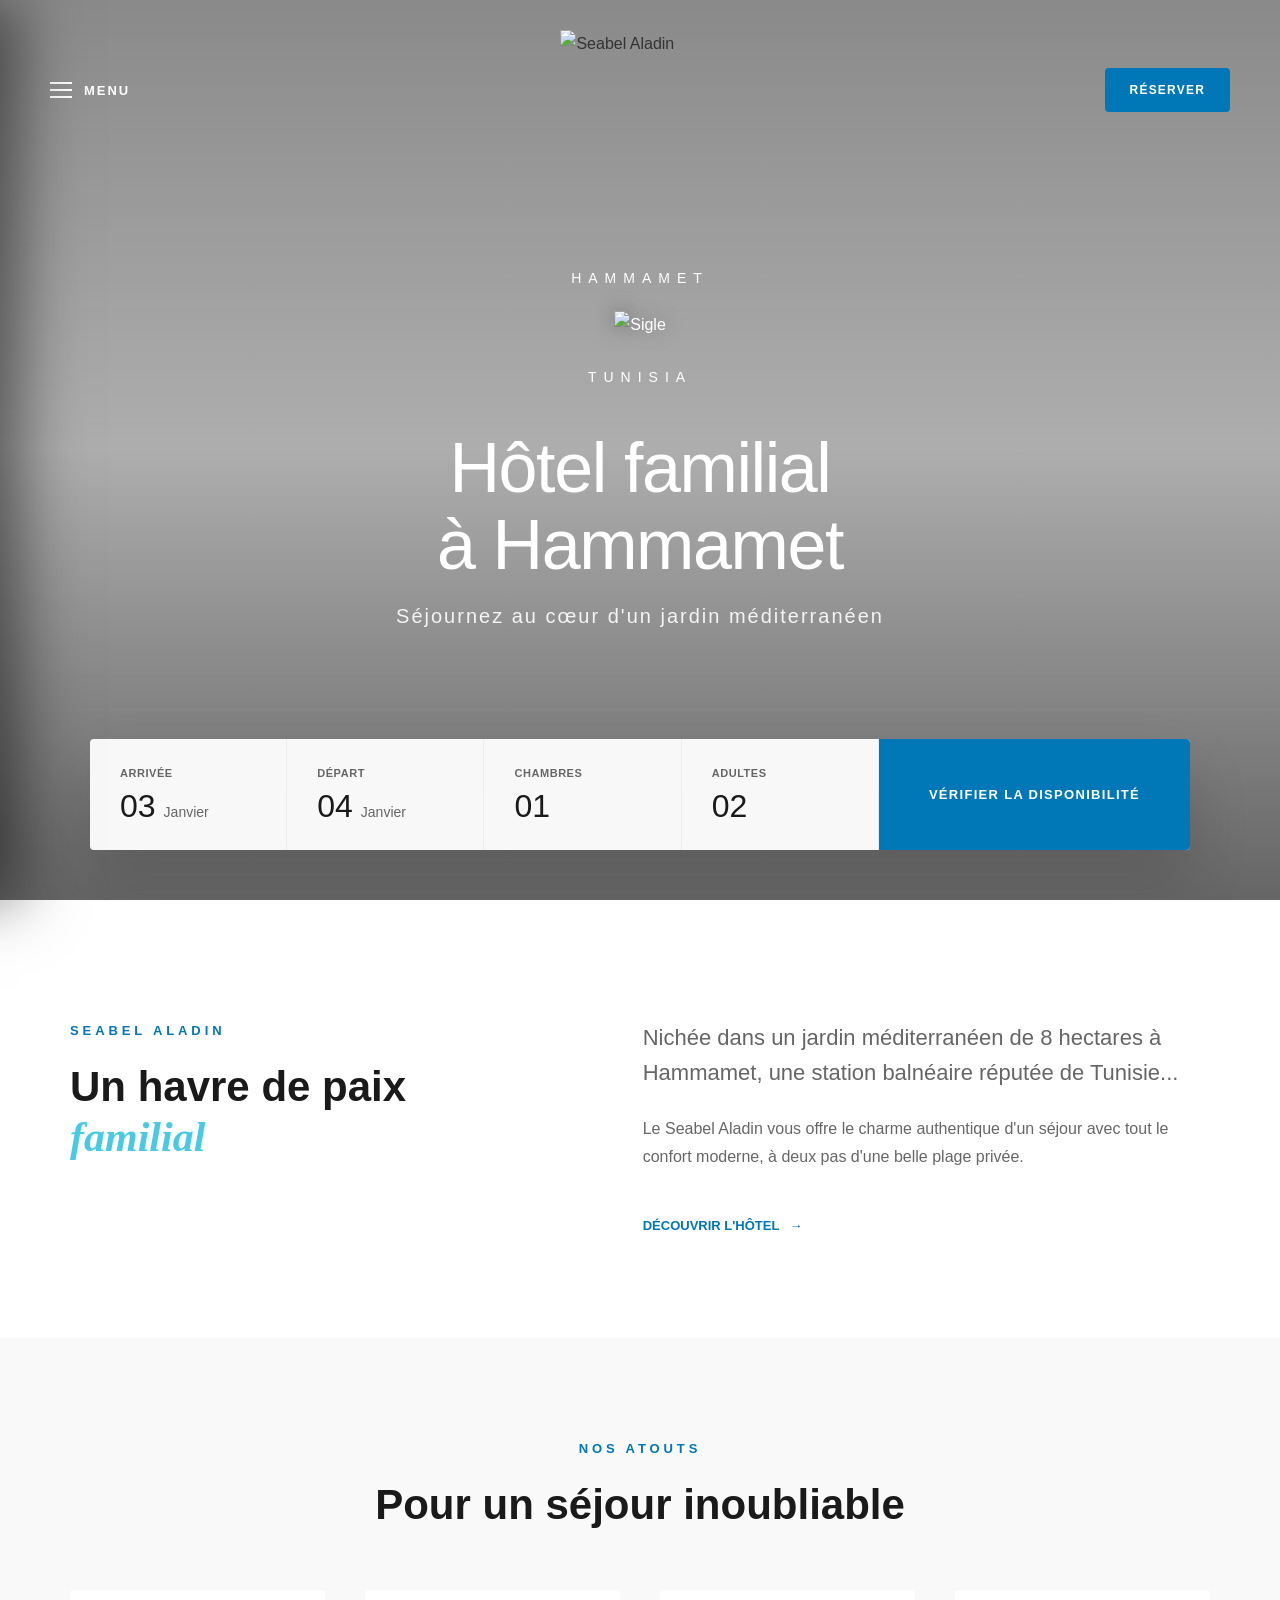
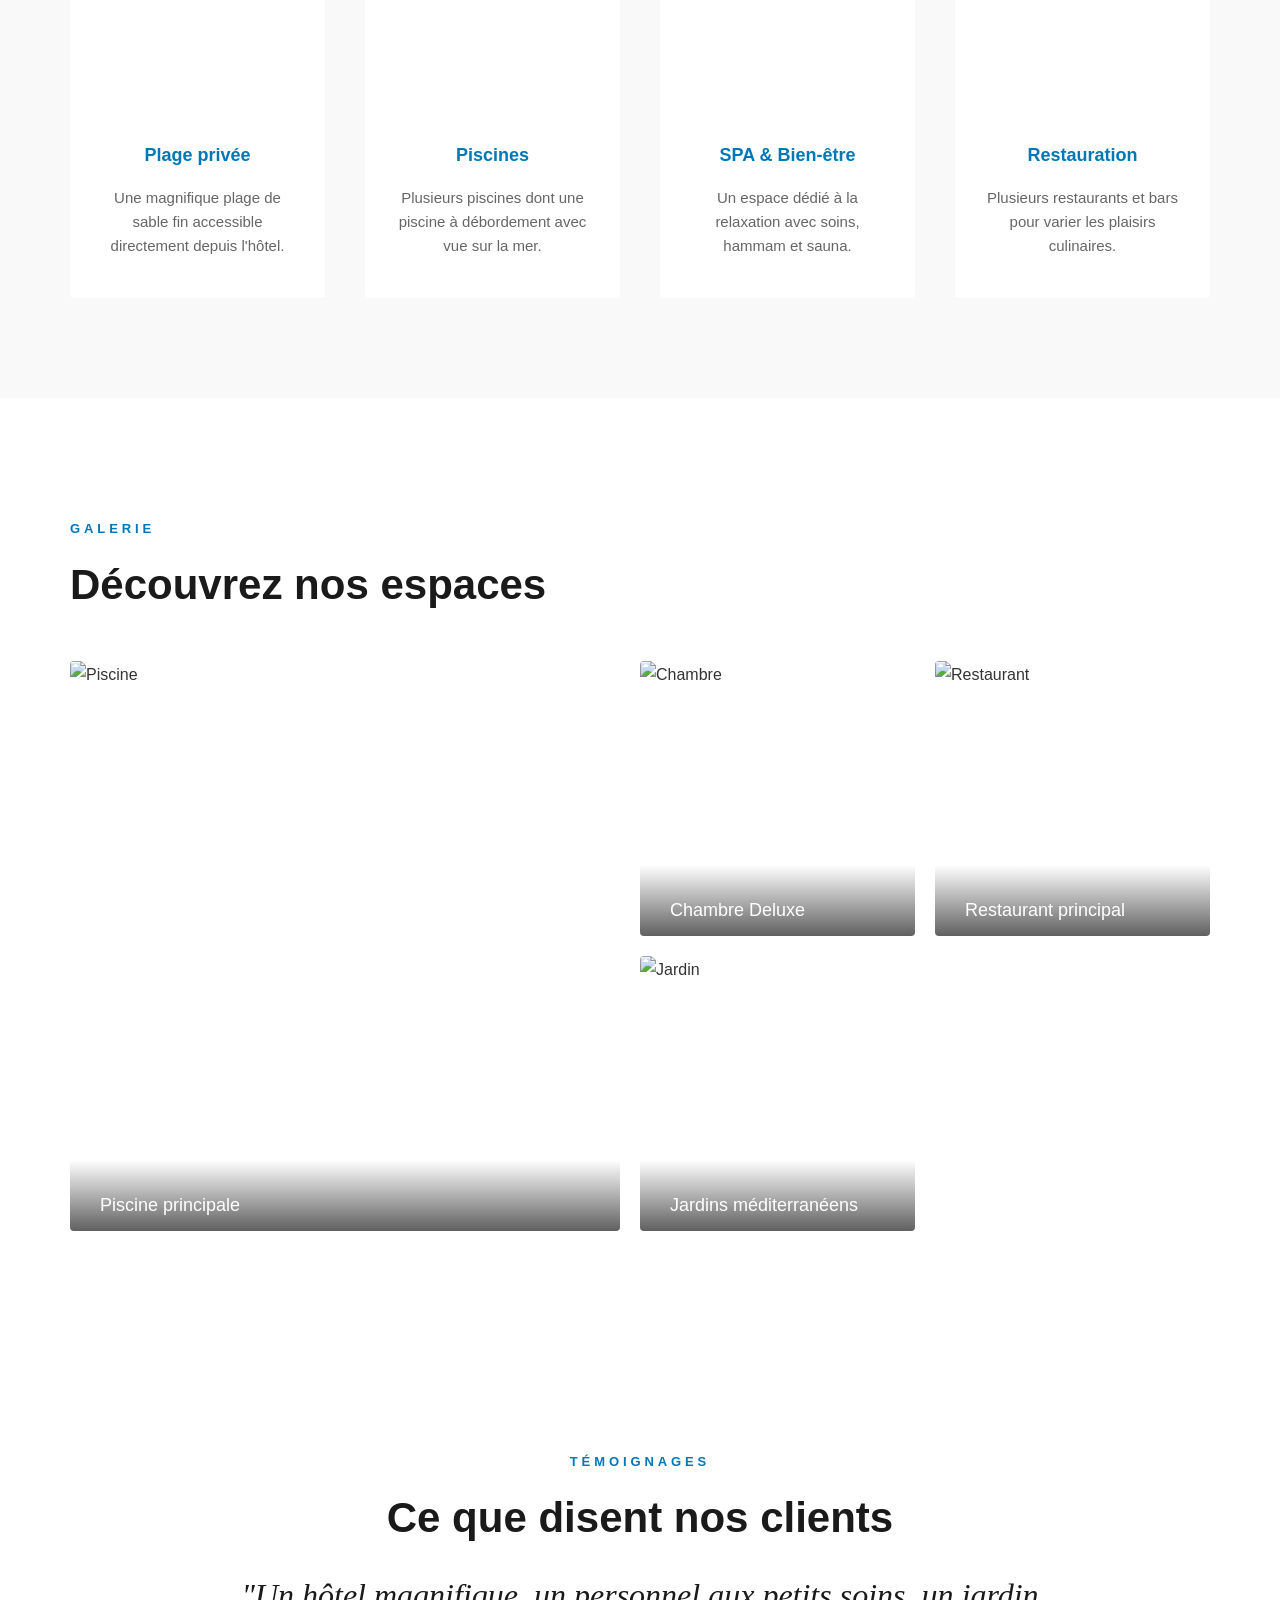
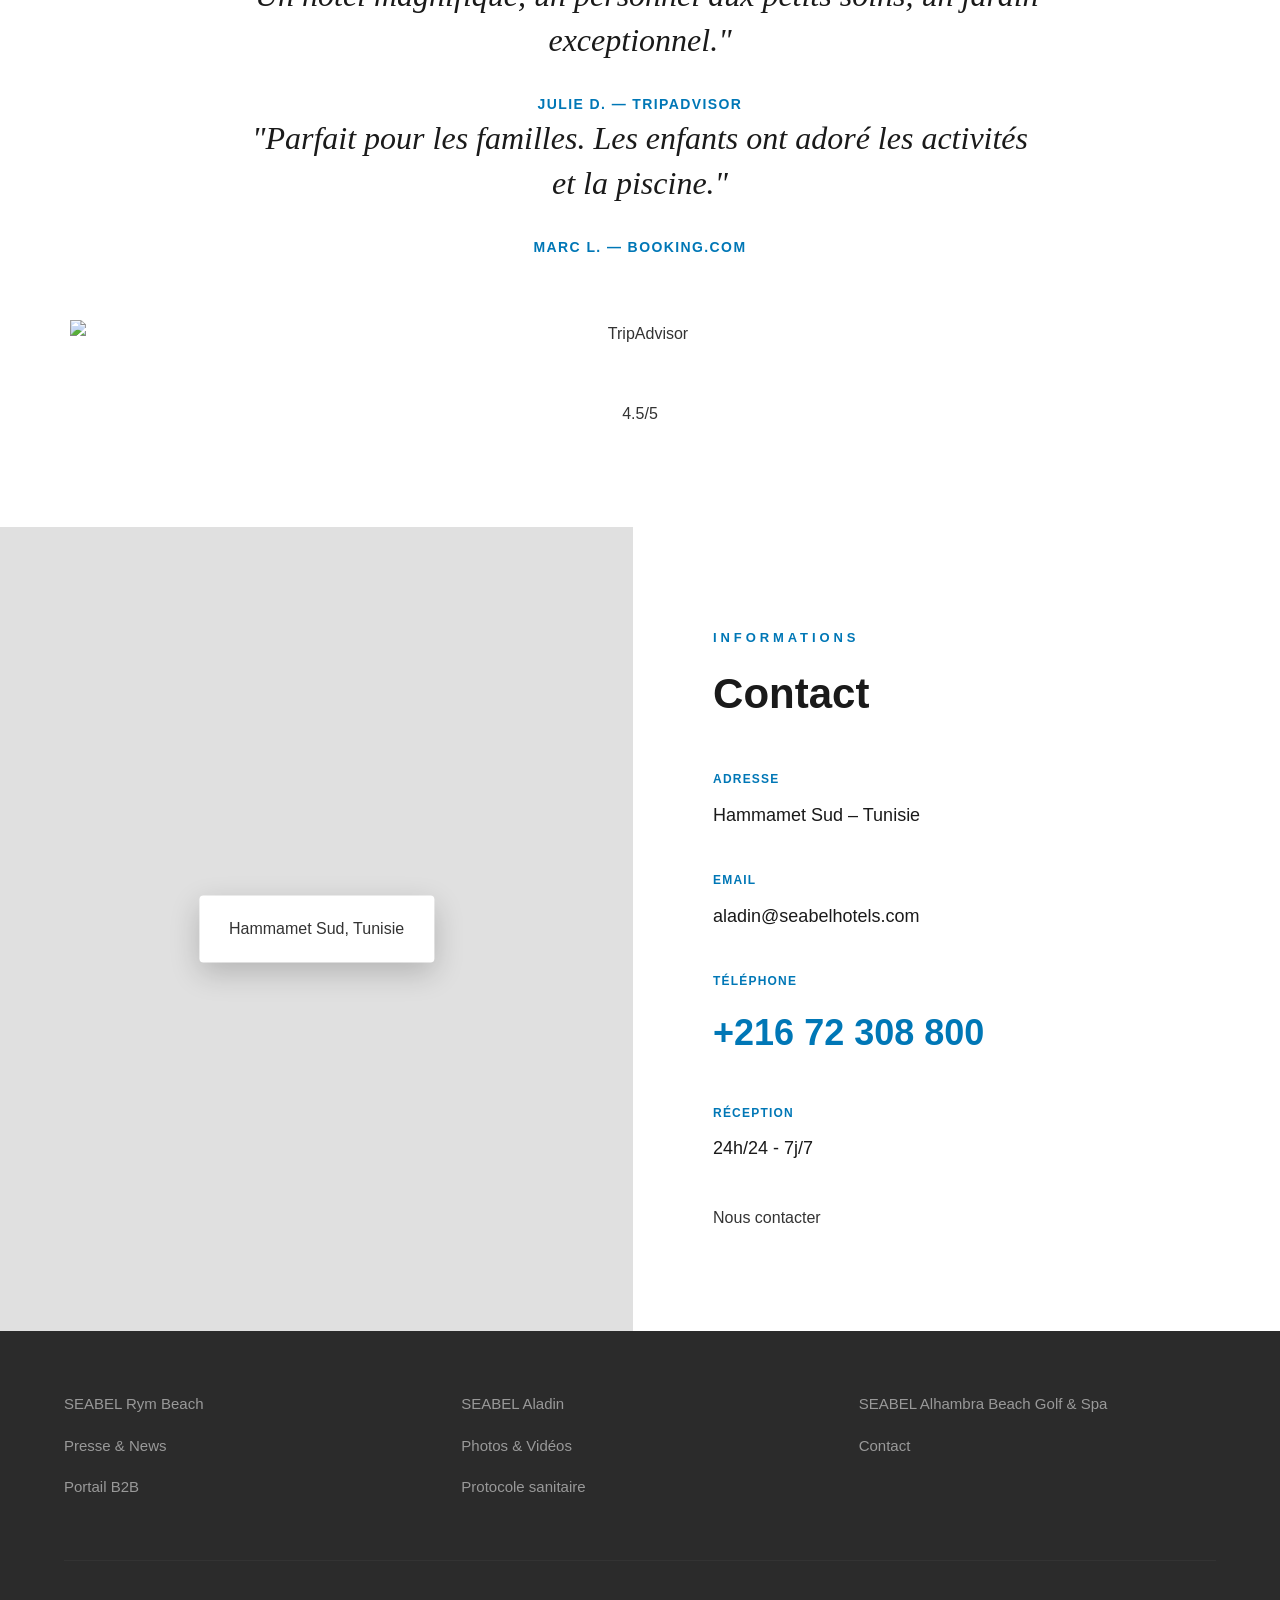
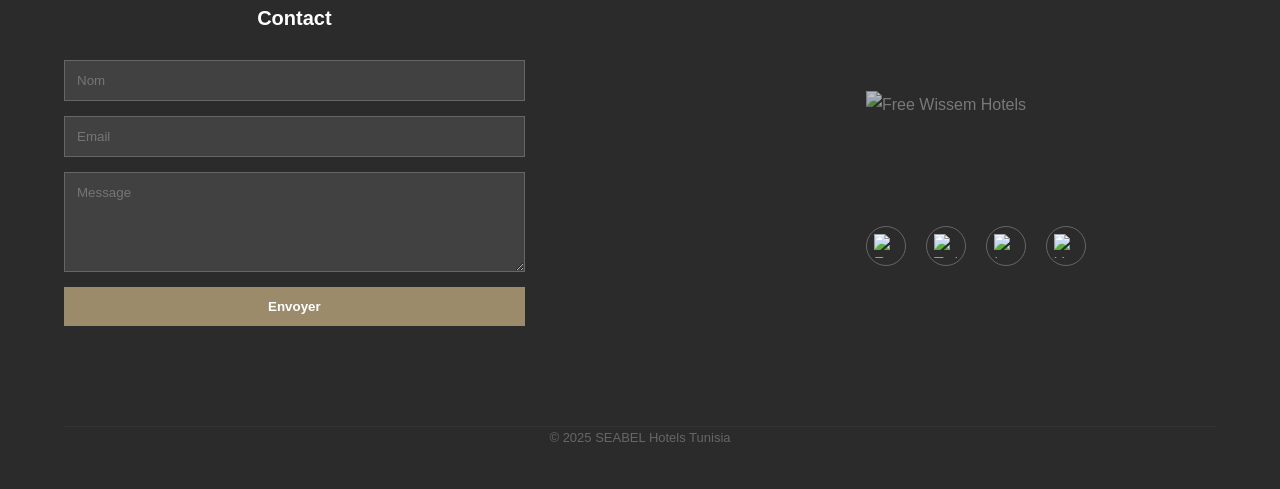
==== aladin.html @ d3ee35d8 "final touch by wissem" ====
<!DOCTYPE html>
<html lang="fr">
<head>
    <meta charset="UTF-8">
    <meta name="viewport" content="width=device-width, initial-scale=1.0">
    <title>Seabel Aladin - Hôtel familial à Hammamet</title>
    <link rel="preconnect" href="https://fonts.googleapis.com">
    <link rel="preconnect" href="https://fonts.gstatic.com" crossorigin>
    <link rel="stylesheet" href="styleAladin.css">
</head>
<body>

    <!-- Mobile Menu -->
    <div class="mobile-menu" id="mobileMenu">
        <div class="menu-close" onclick="toggleMenu()">&times;</div>
        <h2 class="menu-title">MENU PRINCIPAL</h2>
        <nav class="mobile-nav">
            <a href="#">Seabel Rym Beach</a>
            <a href="#">Seabel Aladin</a>
            <a href="#">Seabel Alhambra Beach Golf & Spa</a>
            <a href="#">Activités & Divertissements</a>
            <a href="#" class="special-offer">Offres Spéciales</a>
            <a href="#">SPA & Bien-être</a>
            <a href="#">Photos & Vidéos</a>
            <a href="#">Contact</a>
        </nav>
    </div>

    <!-- Header -->
    <header class="header" id="header">
        <div class="header-inner">
            <button class="menu-btn" onclick="toggleMenu()">
                <div class="hamburger"><span></span><span></span><span></span></div>
                <span>Menu</span>
            </button>
            <a href="#" class="logo">
                <img src="https://www.seabelhotels.com/wp-content/uploads/2021/12/seabel_aladin_logo-13.png" alt="Seabel Aladin">
            </a>
            <div class="header-right">
               
                <a href="https://www.booking.com/hotel/tn/jet-eldo-aladin-djerba.fr.html?aid=356980&label=gog235jc-10CAso4gFCEHNlYWJlbC1yeW0tYmVhY2hIDVgDaOIBiAEBmAEzuAEZyAEM2AED6AEB-AEBiAIBqAIBuALXps_KBsACAdICJGIxM2U1Yjg1LWViOTMtNDkzMS04MDZlLTc3MjJlYjU2YjhmYdgCAeACAQ&sid=dec1ddc949395e96f713556b2f353f59&checkin=2026-01-08&checkout=2026-02-03&dest_id=278406&dest_type=hotel&dist=0&group_adults=2&group_children=0&hapos=1&hpos=1&no_rooms=1&req_adults=2&req_children=0&room1=A%2CA&sb_price_type=total&soh=1&sr_order=popularity&srepoch=1767728784&srpvid=91358b048dbb0875&type=total&ucfs=1&#no_availability_msg" class="btn-book-top">Réserver</a>
            </div>
        </div>
    </header>

    <!-- Hero Section -->
    <section class="hero">
        <div class="hero-slider">
            <div class="hero-slide active" style="background-image: url('https://images.unsplash.com/photo-1551882547-ff40c63fe5fa?ixlib=rb-4.0.3&ixid=M3wxMjA3fDB8MHxwaG90by1wYWdlfHx8fGVufDB8fHx8fA%3D%3D&auto=format&fit=crop&w=2070&q=80');"></div>
            <div class="hero-slide" style="background-image: url('https://images.unsplash.com/photo-1566073771259-6a8506099945?ixlib=rb-4.0.3&ixid=M3wxMjA3fDB8MHxwaG90by1wYWdlfHx8fGVufDB8fHx8fA%3D%3D&auto=format&fit=crop&w=2070&q=80');"></div>
        </div>
        <div class="hero-overlay"></div>
        <div class="hero-content">
            <div class="hero-sigle-box">
                <div class="hero-location top">Hammamet</div>
                <img src="https://cdn-icons-png.flaticon.com/512/196/196578.png" alt="Sigle" class="hero-sigle">
                <div class="hero-location bottom">Tunisia</div>
            </div>
            <h1>Hôtel familial<br>à Hammamet</h1>
            <p class="hero-subtitle">Séjournez au cœur d'un jardin méditerranéen</p>
        </div>

        <!-- Booking Bar -->
        <div class="booking-bar-container">
            <div class="booking-bar">
                <div class="booking-field">
                    <label>Arrivée</label>
                    <div class="val"><span class="num">03</span> <span class="month">Janvier</span></div>
                </div>
                <div class="booking-field">
                    <label>Départ</label>
                    <div class="val"><span class="num">04</span> <span class="month">Janvier</span></div>
                </div>
                <div class="booking-field">
                    <label>Chambres</label>
                    <div class="val"><span class="num">01</span></div>
                </div>
                <div class="booking-field">
                    <label>Adultes</label>
                    <div class="val"><span class="num">02</span></div>
                </div>
                <button class="booking-submit">Vérifier la disponibilité</button>
            </div>
        </div>
    </section>

    <!-- Intro Section -->
    <section class="intro">
        <div class="container intro-grid">
            <div class="intro-left">
                <span class="section-subtitle">Seabel Aladin</span>
                <h2 class="section-title">Un havre de paix<br><span class="highlight">familial</span></h2>
            </div>
            <div class="intro-right">
                <p class="lead">Nichée dans un jardin méditerranéen de 8 hectares à Hammamet, une station balnéaire réputée de Tunisie...</p>
                <p>Le Seabel Aladin vous offre le charme authentique d'un séjour avec tout le confort moderne, à deux pas d'une belle plage privée.</p>
                <a href="#" class="btn-text">Découvrir l'hôtel <span>&rarr;</span></a>
            </div>
        </div>
    </section>

    <!-- Features Section -->
    <section class="features">
        <div class="container">
            <div class="section-header centered">
                <span class="section-subtitle">Nos atouts</span>
                <h2 class="section-title">Pour un séjour inoubliable</h2>
            </div>
            <div class="features-grid">
                <div class="feature-card">
                    <div class="feature-icon">
                        <i class="fas fa-umbrella-beach"></i>
                    </div>
                    <h3>Plage privée</h3>
                    <p>Une magnifique plage de sable fin accessible directement depuis l'hôtel.</p>
                </div>
                <div class="feature-card">
                    <div class="feature-icon">
                        <i class="fas fa-swimming-pool"></i>
                    </div>
                    <h3>Piscines</h3>
                    <p>Plusieurs piscines dont une piscine à débordement avec vue sur la mer.</p>
                </div>
                <div class="feature-card">
                    <div class="feature-icon">
                        <i class="fas fa-spa"></i>
                    </div>
                    <h3>SPA & Bien-être</h3>
                    <p>Un espace dédié à la relaxation avec soins, hammam et sauna.</p>
                </div>
                <div class="feature-card">
                    <div class="feature-icon">
                        <i class="fas fa-utensils"></i>
                    </div>
                    <h3>Restauration</h3>
                    <p>Plusieurs restaurants et bars pour varier les plaisirs culinaires.</p>
                </div>
            </div>
        </div>
    </section>

    <!-- Gallery Section -->
    <section class="gallery">
        <div class="container">
            <div class="section-header">
                <span class="section-subtitle">Galerie</span>
                <h2 class="section-title">Découvrez nos espaces</h2>
            </div>
            <div class="gallery-grid">
                <div class="gallery-item large">
                    <img src="https://images.unsplash.com/photo-1566073771259-6a8506099945?ixlib=rb-4.0.3&auto=format&fit=crop&w=1000&q=80" alt="Piscine">
                    <div class="gallery-overlay">
                        <h3>Piscine principale</h3>
                    </div>
                </div>
                <div class="gallery-item">
                    <img src="https://images.unsplash.com/photo-1611892440504-42a792e24d32?ixlib=rb-4.0.3&auto=format&fit=crop&w=800&q=80" alt="Chambre">
                    <div class="gallery-overlay">
                        <h3>Chambre Deluxe</h3>
                    </div>
                </div>
                <div class="gallery-item">
                    <img src="https://images.unsplash.com/photo-1414235077428-338989a2e8c0?ixlib=rb-4.0.3&auto=format&fit=crop&w=800&q=80" alt="Restaurant">
                    <div class="gallery-overlay">
                        <h3>Restaurant principal</h3>
                    </div>
                </div>
                <div class="gallery-item">
                    <img src="https://images.unsplash.com/photo-1571896349842-33c89424de2d?ixlib=rb-4.0.3&auto=format&fit=crop&w=800&q=80" alt="Jardin">
                    <div class="gallery-overlay">
                        <h3>Jardins méditerranéens</h3>
                    </div>
                </div>
            </div>
        </div>
    </section>

    <!-- Testimonials -->
    <section class="testimonials">
        <div class="container">
            <span class="section-subtitle">Témoignages</span>
            <h2 class="section-title">Ce que disent nos clients</h2>
            <div class="testimonial-slider">
                <div class="testimonial-item">
                    <p class="quote">"Un hôtel magnifique, un personnel aux petits soins, un jardin exceptionnel."</p>
                    <p class="author">Julie D. — TripAdvisor</p>
                </div>
                <div class="testimonial-item">
                    <p class="quote">"Parfait pour les familles. Les enfants ont adoré les activités et la piscine."</p>
                    <p class="author">Marc L. — Booking.com</p>
                </div>
            </div>
            <div class="tripadvisor-badge">
                <img src="https://static.tacdn.com/img2/brand_refresh/Tripadvisor_lockup_horizontal_secondary_registered.svg" alt="TripAdvisor">
                <div class="rating">
                    <i class="fas fa-star"></i>
                    <i class="fas fa-star"></i>
                    <i class="fas fa-star"></i>
                    <i class="fas fa-star"></i>
                    <i class="fas fa-star-half-alt"></i>
                    <span>4.5/5</span>
                </div>
            </div>
        </div>
    </section>

    <!-- Contact Section -->
    <section class="contact">
        <div class="contact-map">
            <iframe src="https://www.google.com/maps/embed?pb=!1m18!1m12!1m3!1d3230.287501948656!2d10.568461315214455!3d35.94682378013797!2m3!1f0!2f0!3f0!3m2!1i1024!2i768!4f13.1!3m3!1m2!1s0x130275759acf5a57%3A0x4c3cfea1df10b5a8!2sSeabel%20Aladin%20Hammamet!5e0!3m2!1sfr!2stn!4v1672748800000!5m2!1sfr!2stn" width="100%" height="100%" style="border:0;" allowfullscreen="" loading="lazy" referrerpolicy="no-referrer-when-downgrade"></iframe>
            <div class="map-overlay">
                <p><i class="fas fa-map-marker-alt"></i> Hammamet Sud, Tunisie</p>
            </div>
        </div>
        <div class="contact-info">
            <span class="section-subtitle">Informations</span>
            <h2 class="section-title">Contact</h2>
            <div class="contact-details">
                <div class="detail-item">
                    <label><i class="fas fa-map-marker-alt"></i> Adresse</label>
                    <p>Hammamet Sud – Tunisie</p>
                </div>
                <div class="detail-item">
                    <label><i class="fas fa-envelope"></i> Email</label>
                    <p>aladin@seabelhotels.com</p>
                </div>
                <div class="detail-item">
                    <label><i class="fas fa-phone"></i> Téléphone</label>
                    <a href="tel:+21672308800" class="phone-number">+216 72 308 800</a>
                </div>
                <div class="detail-item">
                    <label><i class="fas fa-clock"></i> Réception</label>
                    <p>24h/24 - 7j/7</p>
                </div>
            </div>
            <a href="#" class="btn-contact">Nous contacter</a>
        </div>
    </section>
<!-- Footer -->
    <footer class="footer">
        <div class="footer-container">
            <div class="footer-columns">
                <div class="footer-column">
                    <a href="#rym-beach">SEABEL Rym Beach</a>
                    <a href="#press">Presse & News</a>
                    <a href="#b2b">Portail B2B</a>
                </div>
                <div class="footer-column">
                    <a href="#aladin">SEABEL Aladin</a>
                    <a href="#media">Photos & Vidéos</a>
                    <a href="#protocol">Protocole sanitaire</a>
                </div>
                <div class="footer-column">
                    <a href="#alhambra">SEABEL Alhambra Beach Golf & Spa</a>
                    <a href="#contact">Contact</a>
                </div>
            </div>
            
            <div class="footer-bottom">
                <form class="footer-form">
                    <h3>Contact</h3>
                    <input type="text" name="name" placeholder="Nom" required>
                    <input type="email" name="email" placeholder="Email" required>
                    <textarea name="message" placeholder="Message" required></textarea>
                    <button type="submit">Envoyer</button>
                </form>
                
                <div class="footer-left">
                    <img src="https://slelguoygbfzlpylpxfs.supabase.co/storage/v1/object/public/test-clones/bacaa8ed-efd0-432f-a0ac-5a712ea986ef-seabelhotels-com/assets/images/seabel_hotels_logo-11.svg" alt="Free Wissem Hotels" class="footer-logo">
                    
                    
                    
                    <div class="social-icons">
                        <a href="https://www.facebook.com/seabelhotels" class="social-icon">
                            <img src="https://cdn-icons-png.flaticon.com/512/733/733547.png" alt="Facebook">
                        </a>
                        <a href="https://x.com/seabelhotels" class="social-icon">
                            <img src="https://cdn-icons-png.flaticon.com/512/733/733579.png" alt="Twitter">
                        </a>
                        
                        <a href="https://www.instagram.com/seabelhotels/" class="social-icon">
                            <img src="https://cdn-icons-png.flaticon.com/512/733/733558.png" alt="Instagram">
                        </a>
                        <a href="https://www.youtube.com/channel/UCIEZ0wWvn6tGSqJVrfM0qOQ" class="social-icon">
                            <img src="https://cdn-icons-png.flaticon.com/512/733/733646.png" alt="YouTube">
                        </a>
                    </div>
                </div>
                
                
                <div class="copyright">
                    © 2025 SEABEL Hotels Tunisia
                </div>
            </div>
        </div>
    </footer>
<script>
    function toggleMenu() {
            const menu = document.getElementById('mobileMenu');
            menu.classList.toggle('open');
            document.body.style.overflow = menu.classList.contains('open') ? 'hidden' : '';
        }
</script>

</body>
</html>
---- styleAladin.css ----
/* Base Styles & Variables */
:root {
    --primary: #0077B6;
    --primary-dark: #005885;
    --secondary: #48CAE4;
    --accent: #90E0EF;
    --deep-black: #1A1A1A;
    --dark-grey: #333333;
    --body-text: #666666;
    --off-white: #F9F9F9;
    --color-dark-bg: #2B2B2B;
    --white: #FFFFFF;
    --border: #E5E5E5;
    --font-sans: 'Montserrat', sans-serif;
    --font-serif: 'Playfair Display', serif;
    --font-body: 'Open Sans', sans-serif;
    --transition: all 0.4s cubic-bezier(0.165, 0.84, 0.44, 1);
    --color-primary: #9B8B6A;
    --color-text-primary: #1a1a1a;
    --color-text-secondary: #666666;
    --color-white: #ffffff;
    --color-light-gray: #F5F5F5;
    --color-turquoise: #1CC9B8;
    --color-coral: #E86859;
    --color-amber: #D4A21E;
    --color-dark-bg: #2B2B2B;
    --color-header-bg: rgba(61, 77, 95, 0.95);
    --font-display: 'Playfair Display', serif;
    --font-body: 'Montserrat', sans-serif;
}

*, *::before, *::after {
    margin: 0;
    padding: 0;
    box-sizing: border-box;
}

html {
    scroll-behavior: smooth;
}

body {
    background-color: var(--white);
    color: var(--dark-grey);
    font-family: var(--font-body);
    font-weight: 300;
    font-size: 16px;
    line-height: 1.7;
    -webkit-font-smoothing: antialiased;
}

h1, h2, h3, h4 {
    font-family: var(--font-sans);
    color: var(--deep-black);
    font-weight: 600;
}

a {
    text-decoration: none;
    color: inherit;
    transition: var(--transition);
}

img {
    max-width: 100%;
    height: auto;
    display: block;
}

ul {
    list-style: none;
}

.container {
    width: 100%;
    max-width: 1200px;
    margin: 0 auto;
    padding: 0 30px;
}

/* Reusable Components */
.section-subtitle {
    display: block;
    text-transform: uppercase;
    letter-spacing: 0.3em;
    font-size: 13px;
    font-weight: 700;
    color: var(--primary);
    margin-bottom: 20px;
}

.section-subtitle.white {
    color: rgba(255,255,255,0.8);
}

.section-title {
    font-size: 42px;
    line-height: 1.2;
    margin-bottom: 30px;
}

.section-title.white {
    color: var(--white);
}

.section-title .highlight {
    color: var(--secondary);
    font-style: italic;
    font-family: var(--font-serif);
}

.section-header.centered {
    text-align: center;
}

/* Header */
.header {
    position: fixed;
    top: 0; left: 0; width: 100%;
    z-index: 1000;
    padding: 30px 0;
    background: transparent;
    transition: var(--transition);
}

.header.sticky {
    background: rgba(255, 255, 255, 0.98);
    box-shadow: 0 5px 20px rgba(0,0,0,0.05);
    padding: 15px 0;
}

.header-inner {
    display: flex;
    align-items: center;
    justify-content: space-between;
    padding: 0 50px;
}

.menu-btn {
    display: flex;
    align-items: center;
    gap: 12px;
    background: none;
    border: none;
    cursor: pointer;
    color: var(--white);
    font-family: var(--font-sans);
    text-transform: uppercase;
    font-weight: 600;
    letter-spacing: 0.15em;
    font-size: 13px;
}

.header.sticky .menu-btn { color: var(--deep-black); }

.hamburger {
    width: 22px;
    height: 16px;
    display: flex;
    flex-direction: column;
    justify-content: space-between;
}

.hamburger span {
    display: block;
    height: 2px;
    background: currentColor;
    width: 100%;
    transition: var(--transition);
}

.logo img {
    height: 120px;
    transition: var(--transition);
}

.header.sticky .logo img {
    height: 55px;
}

.header-right {
    display: flex;
    align-items: center;
    gap: 30px;
}

.app-links {
    display: flex;
    gap: 15px;
}

.app-links img {
    height: 32px;
    opacity: 0.9;
    transition: var(--transition);
}

.app-links img:hover {
    opacity: 1;
    transform: translateY(-2px);
}

.btn-book-top {
    background: var(--primary);
    color: var(--white);
    padding: 12px 25px;
    border-radius: 4px;
    font-weight: 700;
    text-transform: uppercase;
    font-size: 12px;
    letter-spacing: 0.1em;
}

.btn-book-top:hover {
    background: var(--primary-dark);
}

/* Hero */
.hero {
    position: relative;
    height: 100vh;
    min-height: 800px;
    display: flex;
    align-items: center;
    justify-content: center;
    overflow: hidden;
    color: var(--white);
    text-align: center;
    background: linear-gradient(to bottom, rgba(0,0,0,0.1) 0%, rgba(0,0,0,0.2) 100%);

}

.hero-slider {
    position: absolute;
    top: 0; left: 0; width: 100%; height: 100%;
    z-index: -1;

}

.hero-slide {
    position: absolute;
    top: 0; left: 0;
    width: 100%; height: 100%;
    background-size: cover;
    background-position: center;
    opacity: 0;
    transition: opacity 1.5s ease;
    
}

.hero-slide.active {
    opacity: 1;
    
}

.hero-overlay {
    position: absolute;
    inset: 0;
    background: linear-gradient(to bottom, rgba(0,0,0,0.4), rgba(0,0,0,0.2), rgba(0,0,0,0.5));
    z-index: 0;
}

.hero-content {
    position: relative;
    z-index: 10;
    max-width: 900px;
    padding: 0 20px;
}

.hero-sigle-box {
    margin-bottom: 40px;
    display: flex;
    flex-direction: column;
    align-items: center;
}

.hero-location {
    text-transform: uppercase;
    letter-spacing: 0.5em;
    font-size: 14px;
    font-weight: 500;
}

.hero-sigle {
    height: 35px;
    margin: 20px 0;
    filter: drop-shadow(0 0 10px rgba(0,0,0,0.3));
}

.hero h1 {
    font-size: 70px;
    font-weight: 400;
    color: var(--white);
    margin-bottom: 15px;
    letter-spacing: -0.02em;
    line-height: 1.1;
}

.hero-subtitle {
    font-size: 20px;
    font-weight: 300;
    letter-spacing: 0.1em;
    opacity: 0.9;
}

/* Booking Bar */
.booking-bar-container {
    position: absolute;
    bottom: 0; left: 0; width: 100%;
    padding-bottom: 50px;
    z-index: 20;
}

.booking-bar {
    max-width: 1100px;
    margin: 0 auto;
    background: rgba(255, 255, 255, 0.95);
    backdrop-filter: blur(10px);
    display: flex;
    box-shadow: 0 30px 60px rgba(0,0,0,0.15);
    border-radius: 4px;
    overflow: hidden;
}

.booking-field {
    flex: 1;
    padding: 25px 30px;
    border-right: 1px solid rgba(0,0,0,0.05);
    text-align: left;
    transition: var(--transition);
}

.slide-title {
    font-size: 72px;
    font-weight: 300;
    letter-spacing: 3px;
    margin-bottom: 20px;
    line-height: 1.2;
}
.booking-field:hover {
    background: var(--off-white);
}

.booking-field label {
    display: block;
    font-size: 11px;
    text-transform: uppercase;
    font-weight: 700;
    color: var(--body-text);
    margin-bottom: 8px;
    letter-spacing: 0.05em;
}

.booking-field .val {
    display: flex;
    align-items: baseline;
    gap: 8px;
}

.booking-field .num {
    font-size: 32px;
    font-weight: 300;
    color: var(--deep-black);
    line-height: 1;
}

.booking-field .month {
    font-size: 14px;
    color: var(--body-text);
}

.booking-submit {
    background: var(--primary);
    color: var(--white);
    border: none;
    padding: 0 50px;
    font-weight: 700;
    text-transform: uppercase;
    font-size: 13px;
    letter-spacing: 0.1em;
    cursor: pointer;
    transition: var(--transition);
}

.booking-submit:hover {
    background: var(--primary-dark);
}

/* Intro */
.intro {
    padding: 120px 0 100px;
}

.intro-grid {
    display: grid;
    grid-template-columns: 1fr 1.2fr;
    gap: 100px;
    align-items: start;
}

.lead {
    font-size: 22px;
    color: var(--deep-black);
    line-height: 1.6;
    margin-bottom: 30px;
    font-weight: 400;
}

.intro-right p {
    margin-bottom: 25px;
    color: var(--body-text);
}

.btn-text {
    display: inline-flex;
    align-items: center;
    gap: 10px;
    font-weight: 700;
    text-transform: uppercase;
    font-size: 13px;
    color: var(--primary);
    margin-top: 20px;
}

.btn-text span {
    transition: transform 0.3s ease;
}

.btn-text:hover span {
    transform: translateX(10px);
}

/* Features */
.features {
    padding: 100px 0;
    background: var(--off-white);
}

.features-grid {
    display: grid;
    grid-template-columns: repeat(4, 1fr);
    gap: 40px;
    margin-top: 60px;
}

.feature-card {
    text-align: center;
    padding: 40px 25px;
    background: var(--white);
    border-radius: 4px;
    transition: var(--transition);
}

.feature-card:hover {
    transform: translateY(-10px);
    box-shadow: 0 20px 40px rgba(0,0,0,0.1);
}

.feature-icon {
    height: 80px;
    margin-bottom: 30px;
    display: flex;
    align-items: center;
    justify-content: center;
}

.feature-icon img {
    height: 60px;
    opacity: 0.8;
}

.feature-card h3 {
    font-size: 18px;
    margin-bottom: 15px;
    color: var(--primary);
}

.feature-card p {
    font-size: 15px;
    color: var(--body-text);
    line-height: 1.6;
}

/* Gallery */
.gallery {
    padding: 120px 0;
}

.gallery-grid {
    display: grid;
    grid-template-columns: 2fr 1fr 1fr;
    grid-template-rows: auto auto;
    gap: 20px;
    margin-top: 50px;
}

.gallery-item {
    position: relative;
    border-radius: 4px;
    overflow: hidden;
    aspect-ratio: 1;
}

.gallery-item.large {
    grid-row: span 2;
    aspect-ratio: auto;
}

.gallery-item img {
    width: 100%;
    height: 100%;
    object-fit: cover;
    transition: transform 0.6s ease;
}

.gallery-overlay {
    position: absolute;
    bottom: 0;
    left: 0;
    width: 100%;
    padding: 30px;
    background: linear-gradient(to top, rgba(0,0,0,0.8), transparent);
    color: var(--white);
    transform: translateY(20px);
    transition: var(--transition);
}

.gallery-item:hover .gallery-overlay {
    transform: translateY(0);
}

.gallery-item:hover img {
    transform: scale(1.05);
}

.gallery-overlay h3 {
    color: var(--white);
    font-size: 18px;
    font-weight: 500;
}

/* Testimonials */
.testimonials {
    padding: 100px 0;
    text-align: center;
    background: var(--white);
}

.testimonial-item {
    max-width: 800px;
    margin: 0 auto;
}

.quote {
    font-family: var(--font-serif);
    font-size: 32px;
    font-style: italic;
    color: var(--deep-black);
    line-height: 1.4;
    margin-bottom: 30px;
}

.author {
    font-weight: 700;
    text-transform: uppercase;
    font-size: 14px;
    letter-spacing: 0.1em;
    color: var(--primary);
}

.tripadvisor-badge {
    margin-top: 60px;
}

.tripadvisor-badge img {
    height: 80px;
    margin: 0 auto;
}

/* Contact */
.contact {
    display: flex;
    min-height: 700px;
}

.contact-map {
    flex: 1.3;
    background: #e0e0e0;
    position: relative;
    background-image: url('https://www.seabelhotels.com/wp-content/uploads/2021/12/aladin_map.jpg');
    background-size: cover;
    background-position: center;
}

.map-overlay {
    position: absolute;
    top: 50%; left: 50%;
    transform: translate(-50%, -50%);
    background: var(--white);
    padding: 20px 30px;
    border-radius: 4px;
    box-shadow: 0 10px 30px rgba(0,0,0,0.2);
}

.contact-info {
    flex: 1;
    padding: 100px 80px;
    background: var(--white);
}

.contact-details {
    margin-top: 50px;
}

.detail-item {
    margin-bottom: 40px;
}

.detail-item label {
    display: block;
    font-size: 12px;
    font-weight: 700;
    text-transform: uppercase;
    color: var(--primary);
    margin-bottom: 10px;
    letter-spacing: 0.1em;
}

.detail-item p, .detail-item a {
    font-size: 18px;
    color: var(--deep-black);
}

.phone-number {
    font-size: 36px !important;
    color: var(--primary) !important;
    font-weight: 600;
}


/* Footer */
.footer {
    background: var(--color-dark-bg);
    padding: 60px 0 40px;
    color: #999999;
}

.footer-container {
    max-width: 1200px;
    margin: 0 auto;
    padding: 0 24px;
}

.footer-columns {
    display: grid;
    grid-template-columns: repeat(3, 1fr);
    gap: 40px;
    margin-bottom: 60px;
}

.footer-column {
    display: flex;
    flex-direction: column;
    gap: 16px;
}

.footer-column a {
    font-size: 15px;
    color: #999999;
    transition: color 0.3s ease;
}

.footer-column a:hover {
    color: var(--color-white);
}

.footer-bottom {
    display: flex;
    justify-content: space-between;
    align-items: flex-start;
    padding-top: 40px;
    border-top: 1px solid #333333;
    flex-wrap: wrap;
    gap: 80px;
}

.footer-left {
    display: flex;
    flex-direction: column;
    gap: 15px;
    margin-right: 130px;
    margin-top: 90px;

}

.footer-form {
    display: flex;
    flex-direction: column;
    gap: 15px;
    max-width: 40%;
    width: 85%;
}

.footer-form h3 {
    color: var(--color-white);
    font-size: 20px;
    margin-bottom: 10px;
    text-align: center;
}

.footer-form input,
.footer-form textarea {
    padding: 12px;
    background: rgba(255, 255, 255, 0.1);
    border: 1px solid #666666;
    color: var(--color-white);
    font-family: var(--font-body);
}

.footer-form textarea {
    min-height: 100px;
    resize: vertical;
}

.footer-form button {
    padding: 12px;
    background: var(--color-primary);
    color: var(--color-white);
    border: none;
    cursor: pointer;
    font-weight: 600;
    transition: background 0.3s ease;
}

.footer-form button:hover {
    background: #8a7a5a;
}

.copyright {
    width: 100%;
    text-align: center;
    font-size: 13px;
    color: #666666;
    margin-top: 20px;
    border-top: 1px solid #333333;

}


.footer-logo {
    height: 120px;
    opacity: 0.7;
}

.social-icons {
    display: flex;
    gap: 20px;
}

.social-icon {
    width: 40px;
    height: 40px;
    border: 1px solid #666666;
    border-radius: 50%;
    display: flex;
    align-items: center;
    justify-content: center;
    color: #999999;
    font-size: 16px;
    transition: all 0.3s ease;
    overflow: hidden;
}

.social-icon img {
    width: 24px;
    height: 24px;
    object-fit: contain;
}

.social-icon:hover {
    background: var(--color-primary);
    border-color: var(--color-primary);
    color: var(--color-white);
}




/* Mobile Menu */
.mobile-menu {
    position: fixed;
    top: 0; left: 0;
    width: 380px; height: 100%;
    background: var(--deep-black);
    color: var(--white);
    z-index: 2000;
    transform: translateX(-100%);
    transition: transform 0.5s cubic-bezier(0.77, 0, 0.175, 1);
    padding: 80px 50px;
    box-shadow: 20px 0 60px rgba(0,0,0,0.5);
}

.mobile-menu.open {
    transform: translateX(0);
}

.menu-close {
    position: absolute;
    top: 30px; right: 30px;
    font-size: 40px;
    cursor: pointer;
    line-height: 1;
}

.menu-title {
    color: var(--secondary);
    font-size: 13px;
    letter-spacing: 0.3em;
    margin-bottom: 50px;
}

.mobile-nav a {
    display: block;
    font-size: 20px;
    font-weight: 500;
    text-transform: uppercase;
    margin-bottom: 30px;
    transition: var(--transition);
}

.mobile-nav a:hover {
    color: var(--secondary);
    padding-left: 10px;
}

.special-offer {
    color: var(--secondary);
}

/* Responsive */
@media (max-width: 1200px) {
    .features-grid {
        grid-template-columns: repeat(2, 1fr);
    }
    .gallery-grid {
        grid-template-columns: repeat(2, 1fr);
    }
}

@media (max-width: 1024px) {
    .intro-grid { gap: 50px; }
    .hero h1 { font-size: 60px; }
    .contact-info { padding: 80px 40px; }
}

@media (max-width: 768px) {
    .header-inner { padding: 0 20px; }
    .app-links { display: none; }
    .intro-grid { grid-template-columns: 1fr; gap: 40px; }
    .booking-bar {
        flex-direction: column;
        width: calc(100% - 40px);
        margin: 0 20px;
    }
    .booking-field { border-right: none; border-bottom: 1px solid rgba(0,0,0,0.05); }
    .booking-submit { padding: 25px; width: 100%; }
    .features-grid { grid-template-columns: 1fr; }
    .gallery-grid { grid-template-columns: 1fr; }
    .gallery-item.large { grid-row: auto; }
    .contact { flex-direction: column; }
    .contact-map { height: 400px; flex: none; }
    .footer-grid { grid-template-columns: 1fr; gap: 50px; }
    .mobile-menu { width: 100%; }
}

@media (max-width: 480px) {
    .hero h1 { font-size: 48px; }
    .section-title { font-size: 36px; }
    .hero-subtitle { font-size: 16px; }
    .lead { font-size: 18px; }
}
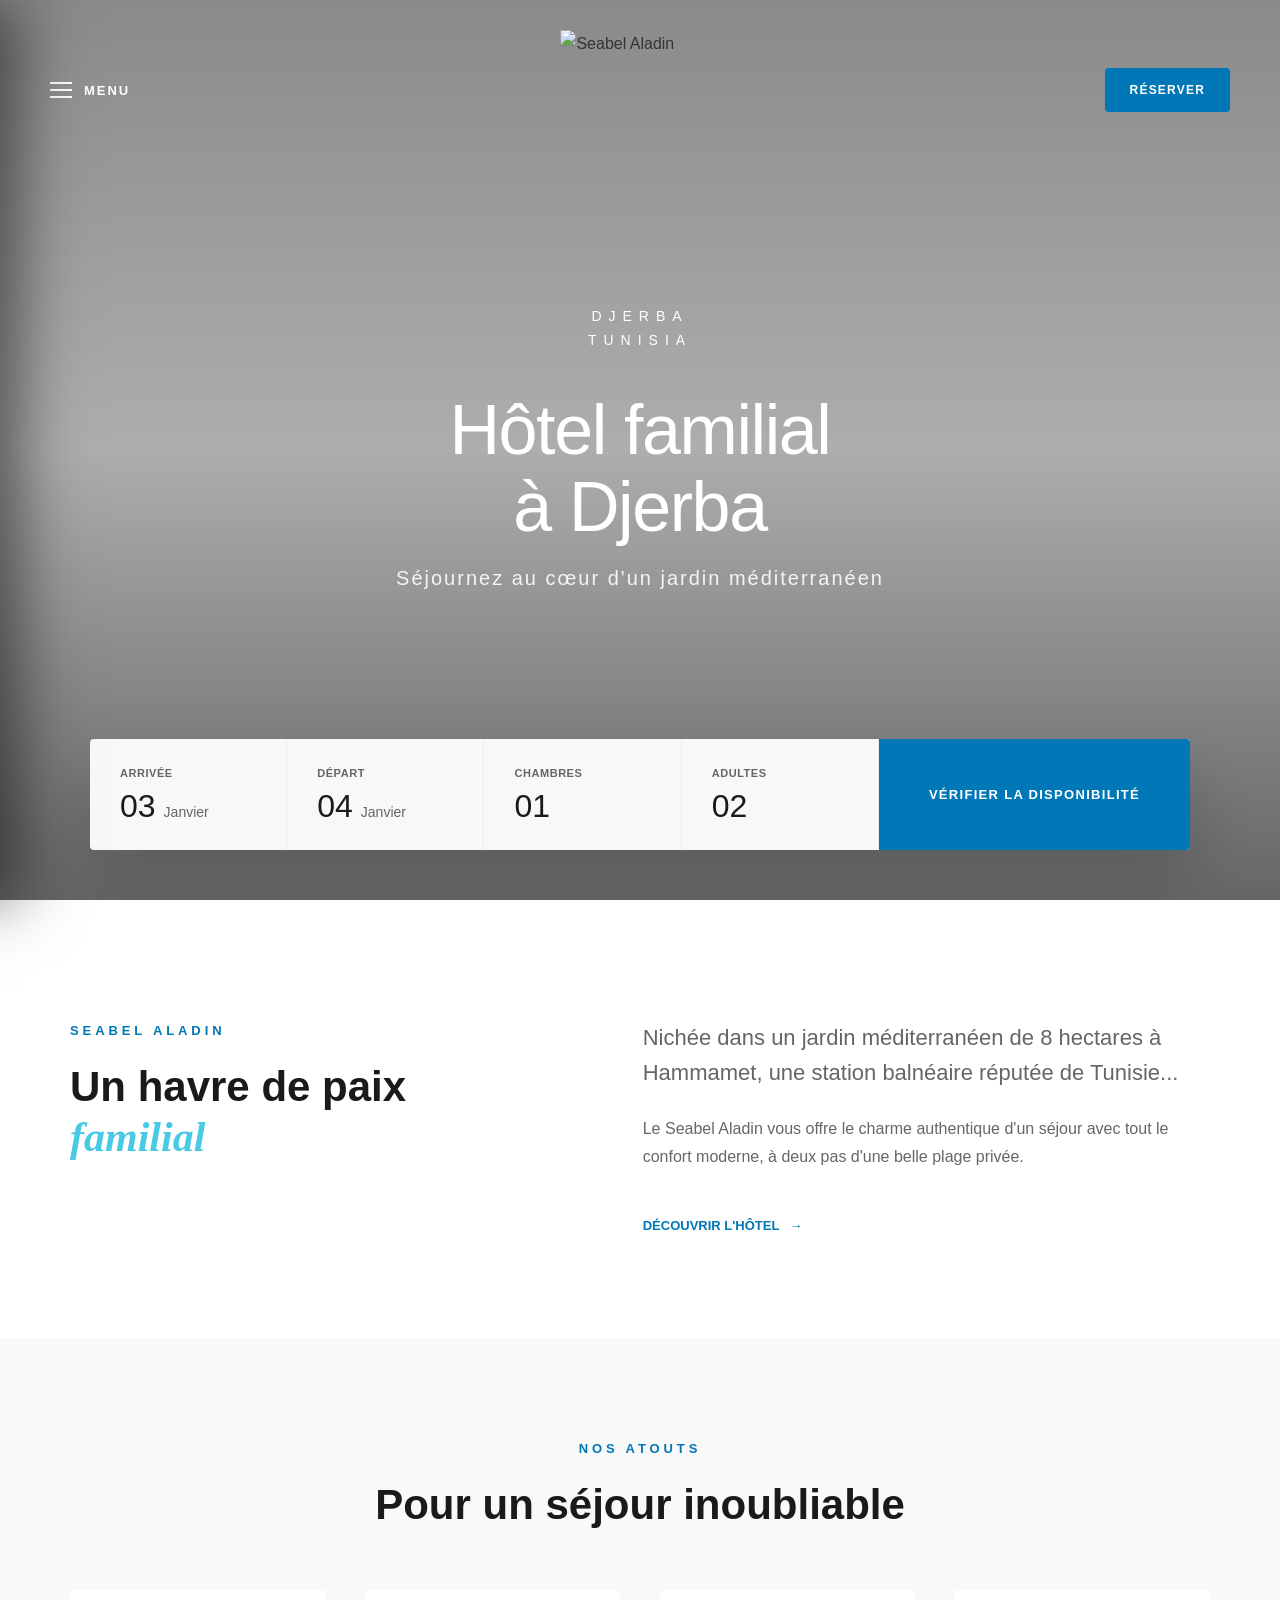
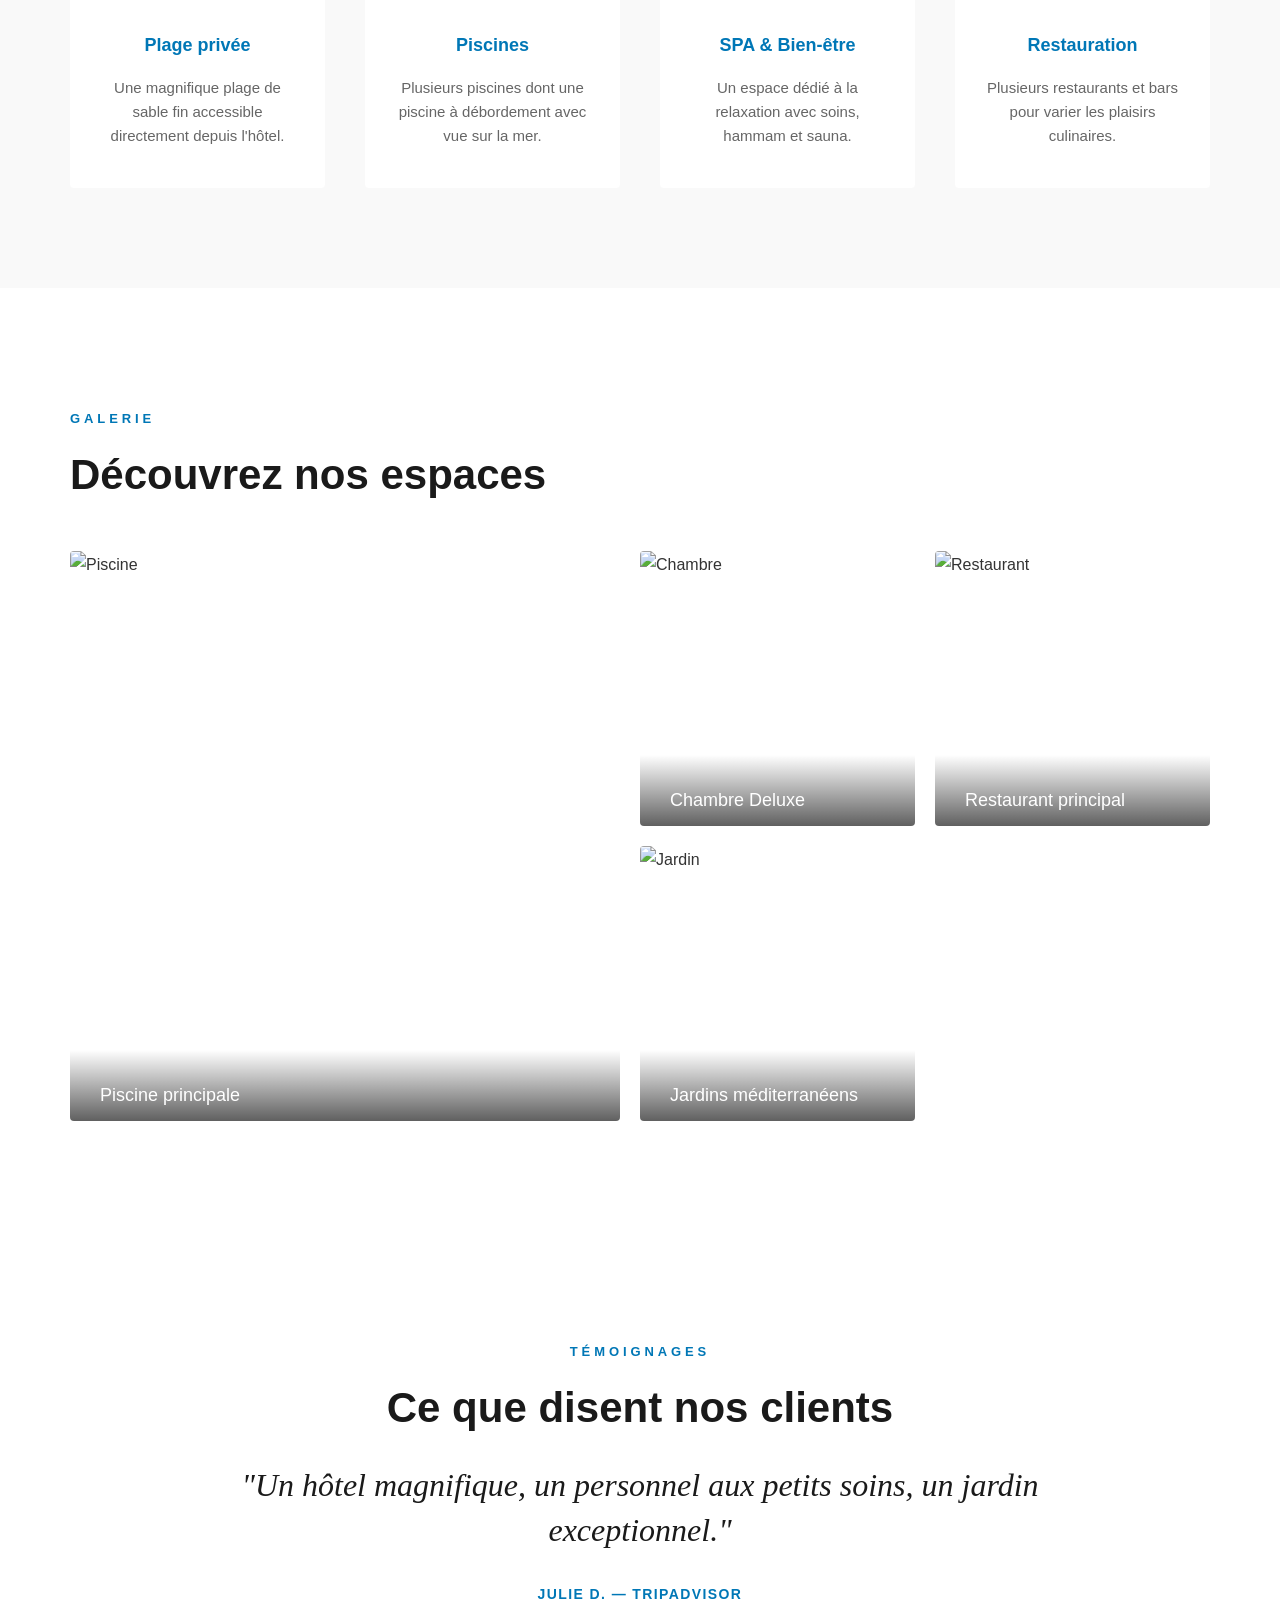
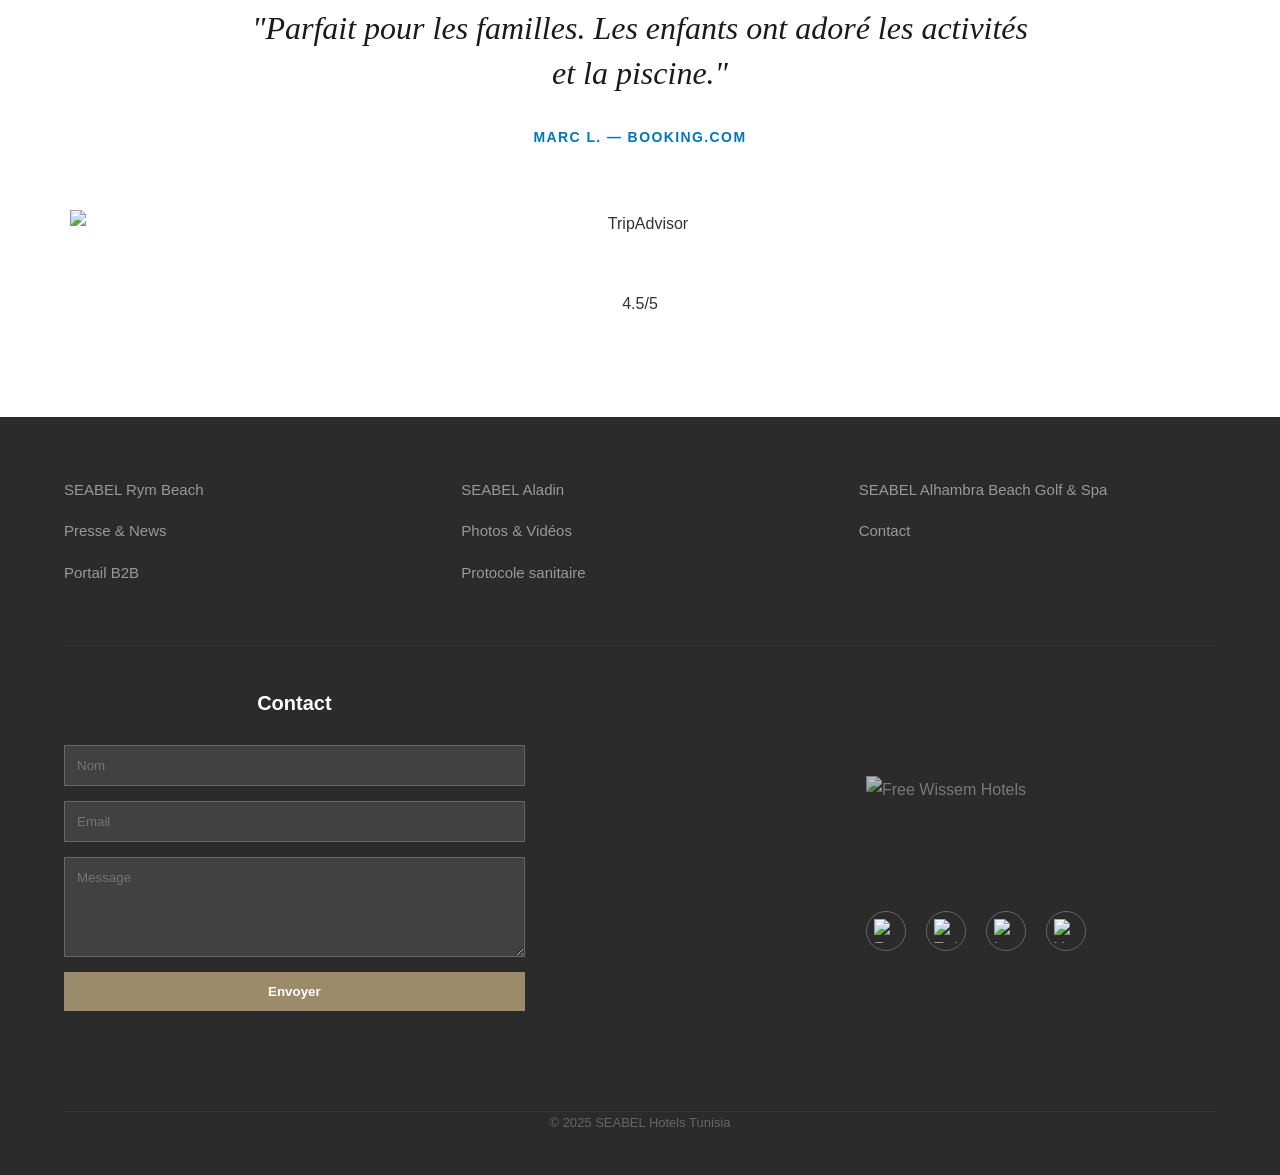
==== commit 98a7a41a: "final version" ====
--- a/aladin.html
+++ b/aladin.html
@@ -3,9 +3,7 @@
 <head>
     <meta charset="UTF-8">
     <meta name="viewport" content="width=device-width, initial-scale=1.0">
-    <title>Seabel Aladin - Hôtel familial à Hammamet</title>
-    <link rel="preconnect" href="https://fonts.googleapis.com">
-    <link rel="preconnect" href="https://fonts.gstatic.com" crossorigin>
+    <title>Seabel Aladin - Hôtel familial à Djerba</title>
     <link rel="stylesheet" href="styleAladin.css">
 </head>
 <body>
@@ -15,9 +13,9 @@
         <div class="menu-close" onclick="toggleMenu()">&times;</div>
         <h2 class="menu-title">MENU PRINCIPAL</h2>
         <nav class="mobile-nav">
-            <a href="#">Seabel Rym Beach</a>
-            <a href="#">Seabel Aladin</a>
-            <a href="#">Seabel Alhambra Beach Golf & Spa</a>
+            <a href="rymbeach.html">Seabel Rym Beach</a>
+            <a href="aladin.html">Seabel Aladin</a>
+            <a href="alhambra.html">Seabel Alhambra Beach Golf & Spa</a>
             <a href="#">Activités & Divertissements</a>
             <a href="#" class="special-offer">Offres Spéciales</a>
             <a href="#">SPA & Bien-être</a>
@@ -34,29 +32,26 @@
                 <span>Menu</span>
             </button>
             <a href="#" class="logo">
-                <img src="https://www.seabelhotels.com/wp-content/uploads/2021/12/seabel_aladin_logo-13.png" alt="Seabel Aladin">
+                <img src="https://slelguoygbfzlpylpxfs.supabase.co/storage/v1/object/public/test-clones/c9b69001-d213-416e-a67a-27acf5fafa5d-seabelhotels-com/assets/images/seabel_aladin_logo-13.svg" alt="Seabel Aladin">
             </a>
             <div class="header-right">
-               
-                <a href="https://www.booking.com/hotel/tn/jet-eldo-aladin-djerba.fr.html?aid=356980&label=gog235jc-10CAso4gFCEHNlYWJlbC1yeW0tYmVhY2hIDVgDaOIBiAEBmAEzuAEZyAEM2AED6AEB-AEBiAIBqAIBuALXps_KBsACAdICJGIxM2U1Yjg1LWViOTMtNDkzMS04MDZlLTc3MjJlYjU2YjhmYdgCAeACAQ&sid=dec1ddc949395e96f713556b2f353f59&checkin=2026-01-08&checkout=2026-02-03&dest_id=278406&dest_type=hotel&dist=0&group_adults=2&group_children=0&hapos=1&hpos=1&no_rooms=1&req_adults=2&req_children=0&room1=A%2CA&sb_price_type=total&soh=1&sr_order=popularity&srepoch=1767728784&srpvid=91358b048dbb0875&type=total&ucfs=1&#no_availability_msg" class="btn-book-top">Réserver</a>
-            </div>
+                <a href="https://www.booking.com/hotel/tn/seabel-alhambra-beach-golf-spa.fr.html" class="btn-book-top">Réserver</a>
+            </div>
+          
         </div>
     </header>
 
-    <!-- Hero Section -->
     <section class="hero">
         <div class="hero-slider">
             <div class="hero-slide active" style="background-image: url('https://images.unsplash.com/photo-1551882547-ff40c63fe5fa?ixlib=rb-4.0.3&ixid=M3wxMjA3fDB8MHxwaG90by1wYWdlfHx8fGVufDB8fHx8fA%3D%3D&auto=format&fit=crop&w=2070&q=80');"></div>
-            <div class="hero-slide" style="background-image: url('https://images.unsplash.com/photo-1566073771259-6a8506099945?ixlib=rb-4.0.3&ixid=M3wxMjA3fDB8MHxwaG90by1wYWdlfHx8fGVufDB8fHx8fA%3D%3D&auto=format&fit=crop&w=2070&q=80');"></div>
         </div>
         <div class="hero-overlay"></div>
         <div class="hero-content">
             <div class="hero-sigle-box">
-                <div class="hero-location top">Hammamet</div>
-                <img src="https://cdn-icons-png.flaticon.com/512/196/196578.png" alt="Sigle" class="hero-sigle">
+                <div class="hero-location top">Djerba</div>
                 <div class="hero-location bottom">Tunisia</div>
             </div>
-            <h1>Hôtel familial<br>à Hammamet</h1>
+            <h1>Hôtel familial<br>à Djerba</h1>
             <p class="hero-subtitle">Séjournez au cœur d'un jardin méditerranéen</p>
         </div>
 
@@ -108,30 +103,22 @@
             </div>
             <div class="features-grid">
                 <div class="feature-card">
-                    <div class="feature-icon">
-                        <i class="fas fa-umbrella-beach"></i>
-                    </div>
+                  
                     <h3>Plage privée</h3>
                     <p>Une magnifique plage de sable fin accessible directement depuis l'hôtel.</p>
                 </div>
                 <div class="feature-card">
-                    <div class="feature-icon">
-                        <i class="fas fa-swimming-pool"></i>
-                    </div>
+                   
                     <h3>Piscines</h3>
                     <p>Plusieurs piscines dont une piscine à débordement avec vue sur la mer.</p>
                 </div>
                 <div class="feature-card">
-                    <div class="feature-icon">
-                        <i class="fas fa-spa"></i>
-                    </div>
+                  
                     <h3>SPA & Bien-être</h3>
                     <p>Un espace dédié à la relaxation avec soins, hammam et sauna.</p>
                 </div>
                 <div class="feature-card">
-                    <div class="feature-icon">
-                        <i class="fas fa-utensils"></i>
-                    </div>
+                  
                     <h3>Restauration</h3>
                     <p>Plusieurs restaurants et bars pour varier les plaisirs culinaires.</p>
                 </div>
@@ -148,25 +135,25 @@
             </div>
             <div class="gallery-grid">
                 <div class="gallery-item large">
-                    <img src="https://images.unsplash.com/photo-1566073771259-6a8506099945?ixlib=rb-4.0.3&auto=format&fit=crop&w=1000&q=80" alt="Piscine">
+                    <img src="https://www.seabelhotels.com/wp-content/uploads/2016/11/piscine2-1024x555.jpg" alt="Piscine">
                     <div class="gallery-overlay">
                         <h3>Piscine principale</h3>
                     </div>
                 </div>
                 <div class="gallery-item">
-                    <img src="https://images.unsplash.com/photo-1611892440504-42a792e24d32?ixlib=rb-4.0.3&auto=format&fit=crop&w=800&q=80" alt="Chambre">
+                    <img src="https://www.seabelhotels.com/wp-content/uploads/2016/11/chambre2-1024x555.jpg" alt="Chambre">
                     <div class="gallery-overlay">
                         <h3>Chambre Deluxe</h3>
                     </div>
                 </div>
                 <div class="gallery-item">
-                    <img src="https://images.unsplash.com/photo-1414235077428-338989a2e8c0?ixlib=rb-4.0.3&auto=format&fit=crop&w=800&q=80" alt="Restaurant">
+                    <img src="https://www.seabelhotels.com/wp-content/uploads/2016/11/Restaurants-et-Hall5-1024x555.jpg" alt="Restaurant">
                     <div class="gallery-overlay">
                         <h3>Restaurant principal</h3>
                     </div>
                 </div>
                 <div class="gallery-item">
-                    <img src="https://images.unsplash.com/photo-1571896349842-33c89424de2d?ixlib=rb-4.0.3&auto=format&fit=crop&w=800&q=80" alt="Jardin">
+                    <img src="https://www.seabelhotels.com/wp-content/uploads/2016/11/1-12-1024x555.jpg" alt="Jardin">
                     <div class="gallery-overlay">
                         <h3>Jardins méditerranéens</h3>
                     </div>
@@ -193,49 +180,14 @@
             <div class="tripadvisor-badge">
                 <img src="https://static.tacdn.com/img2/brand_refresh/Tripadvisor_lockup_horizontal_secondary_registered.svg" alt="TripAdvisor">
                 <div class="rating">
-                    <i class="fas fa-star"></i>
-                    <i class="fas fa-star"></i>
-                    <i class="fas fa-star"></i>
-                    <i class="fas fa-star"></i>
-                    <i class="fas fa-star-half-alt"></i>
+                  
                     <span>4.5/5</span>
                 </div>
             </div>
         </div>
     </section>
 
-    <!-- Contact Section -->
-    <section class="contact">
-        <div class="contact-map">
-            <iframe src="https://www.google.com/maps/embed?pb=!1m18!1m12!1m3!1d3230.287501948656!2d10.568461315214455!3d35.94682378013797!2m3!1f0!2f0!3f0!3m2!1i1024!2i768!4f13.1!3m3!1m2!1s0x130275759acf5a57%3A0x4c3cfea1df10b5a8!2sSeabel%20Aladin%20Hammamet!5e0!3m2!1sfr!2stn!4v1672748800000!5m2!1sfr!2stn" width="100%" height="100%" style="border:0;" allowfullscreen="" loading="lazy" referrerpolicy="no-referrer-when-downgrade"></iframe>
-            <div class="map-overlay">
-                <p><i class="fas fa-map-marker-alt"></i> Hammamet Sud, Tunisie</p>
-            </div>
-        </div>
-        <div class="contact-info">
-            <span class="section-subtitle">Informations</span>
-            <h2 class="section-title">Contact</h2>
-            <div class="contact-details">
-                <div class="detail-item">
-                    <label><i class="fas fa-map-marker-alt"></i> Adresse</label>
-                    <p>Hammamet Sud – Tunisie</p>
-                </div>
-                <div class="detail-item">
-                    <label><i class="fas fa-envelope"></i> Email</label>
-                    <p>aladin@seabelhotels.com</p>
-                </div>
-                <div class="detail-item">
-                    <label><i class="fas fa-phone"></i> Téléphone</label>
-                    <a href="tel:+21672308800" class="phone-number">+216 72 308 800</a>
-                </div>
-                <div class="detail-item">
-                    <label><i class="fas fa-clock"></i> Réception</label>
-                    <p>24h/24 - 7j/7</p>
-                </div>
-            </div>
-            <a href="#" class="btn-contact">Nous contacter</a>
-        </div>
-    </section>
+    
 <!-- Footer -->
     <footer class="footer">
         <div class="footer-container">
--- a/styleAladin.css
+++ b/styleAladin.css
@@ -577,66 +577,6 @@
     margin: 0 auto;
 }
 
-/* Contact */
-.contact {
-    display: flex;
-    min-height: 700px;
-}
-
-.contact-map {
-    flex: 1.3;
-    background: #e0e0e0;
-    position: relative;
-    background-image: url('https://www.seabelhotels.com/wp-content/uploads/2021/12/aladin_map.jpg');
-    background-size: cover;
-    background-position: center;
-}
-
-.map-overlay {
-    position: absolute;
-    top: 50%; left: 50%;
-    transform: translate(-50%, -50%);
-    background: var(--white);
-    padding: 20px 30px;
-    border-radius: 4px;
-    box-shadow: 0 10px 30px rgba(0,0,0,0.2);
-}
-
-.contact-info {
-    flex: 1;
-    padding: 100px 80px;
-    background: var(--white);
-}
-
-.contact-details {
-    margin-top: 50px;
-}
-
-.detail-item {
-    margin-bottom: 40px;
-}
-
-.detail-item label {
-    display: block;
-    font-size: 12px;
-    font-weight: 700;
-    text-transform: uppercase;
-    color: var(--primary);
-    margin-bottom: 10px;
-    letter-spacing: 0.1em;
-}
-
-.detail-item p, .detail-item a {
-    font-size: 18px;
-    color: var(--deep-black);
-}
-
-.phone-number {
-    font-size: 36px !important;
-    color: var(--primary) !important;
-    font-weight: 600;
-}
-
 
 /* Footer */
 .footer {
